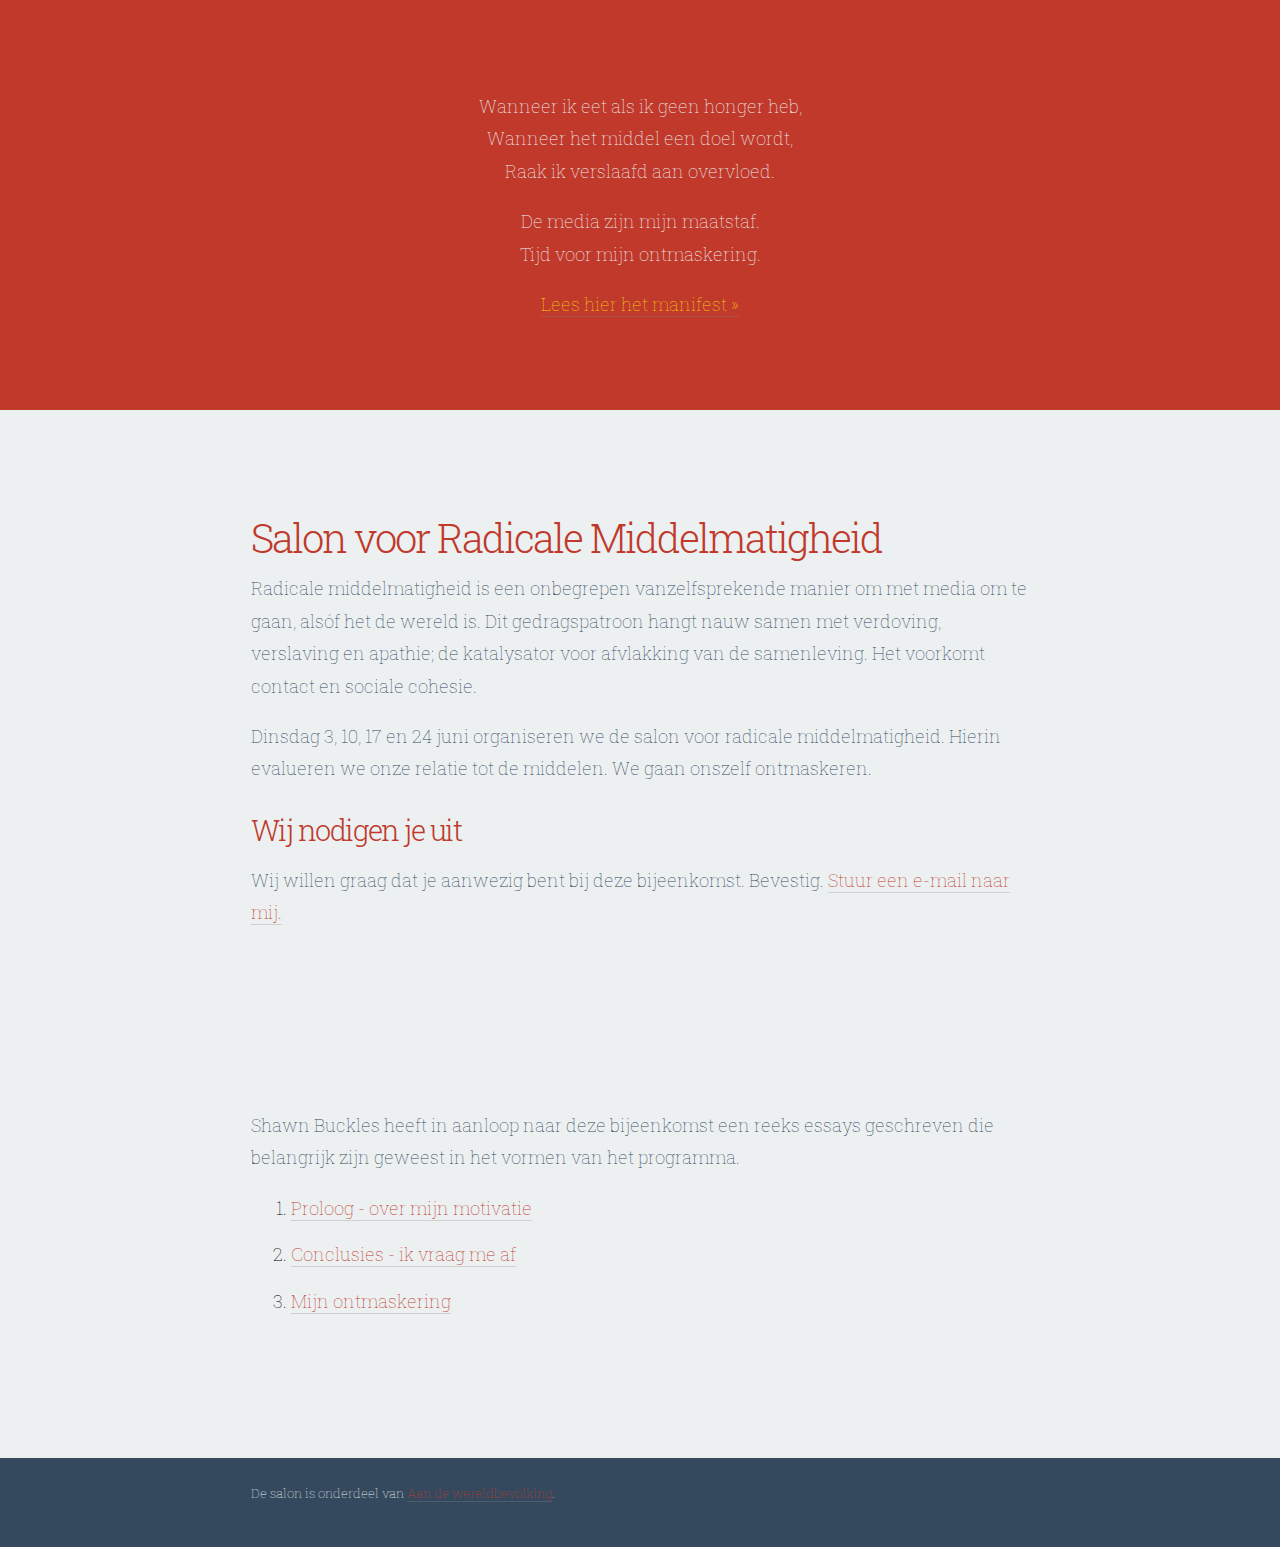
==== index.html @ 35668c7c "Added reader" ====
<!doctype html>
<html lang="nl">
<head>
    <meta charset="utf-8">
    <meta http-equiv="X-UA-Compatible" content="IE=edge,chrome=1">

    <title>Salon voor Radicale Middelmatigheid</title>

    <meta name="viewport" content="width=device-width, initial-scale=1.0">
    <meta name="description" content="Salon voor Radicale Middelmatigheid, 4 bijeenkomsten in Drachten, juni 2014.">
    
        <link rel="stylesheet" href="./css/vendor/normalize.css" />
        <link  rel="stylesheet" href="./css/style.css" />
        <link  rel="stylesheet" href="./css/responsive.css" />
        <link  rel="stylesheet" href="./css/fonts.css" />

        <link href='http://fonts.googleapis.com/css?family=Roboto+Slab:400,100,300,700' rel='stylesheet' type='text/css'>

</head>
<body>
    <div class="story-content">

        <section class="aanhef">
            <div class="site-width">
                <div class="copy-width">
                    <p>Wanneer ik eet als ik geen honger heb,<br />
                    Wanneer het middel een doel wordt,<br />
                    Raak ik verslaafd aan overvloed.</p>
                    <p>De media zijn mijn maatstaf.<br />
                    Tijd voor mijn ontmaskering.</p>
                    <p><a href="http://shawnbuckles.nl/ontmaskering/">Lees hier het manifest &raquo;</a></p>
                </div>
            </div>
        </section>

        <section class="definitie">
            <div class="site-width">
                <div class="copy-width">
                    <h1>Salon voor Radicale Middelmatigheid</h1>
                    <p>Radicale middelmatigheid is een onbegrepen vanzelfsprekende manier om met media om te gaan, alsóf het de wereld is. Dit gedragspatroon hangt nauw samen met verdoving, verslaving en apathie; de katalysator voor afvlakking van de samenleving. Het voorkomt contact en sociale cohesie.</p>
                    <p>Dinsdag 3, 10, 17 en 24 juni organiseren we de salon voor radicale middelmatigheid. Hierin evalueren we onze relatie tot de middelen. We gaan  onszelf ontmaskeren.</p>
                    <h3>Wij nodigen je uit</h3>
                    <p>Wij willen graag dat je aanwezig bent bij deze bijeenkomst. Bevestig. <a href="mailto:shawn.buckles@gmail.com">Stuur een e-mail naar mij.</a></p>
                </div>
            </div>
        </section>

        <section class="definitie">
            <div class="site-width">
                <div class="copy-width">
                    <p>Shawn Buckles heeft in aanloop naar deze bijeenkomst een reeks essays geschreven die belangrijk zijn geweest in het vormen van het programma.</p>
                    <ol>
                        <li><a href="http://shawnbuckles.nl/proloog/">Proloog - over mijn motivatie</a></li>             
                        <li><a href="http://shawnbuckles.nl/conclusies/">Conclusies - ik vraag me af</a></li>
                        <li><a href="http://shawnbuckles.nl/ontmaskering/">Mijn ontmaskering</a></li>
                    </ol>            
                </div>
            </div>
        </section>
        
        <section class="footer">
            <div class="site-width">
                <div class="copy-width">
                    <p>De salon is onderdeel van <a href="http://aandewereldbevolking.nl/">Aan de wereldbevolking</a>.</p>
                </div>
            </div>
        </section>


    </div>

<script>
  (function(i,s,o,g,r,a,m){i['GoogleAnalyticsObject']=r;i[r]=i[r]||function(){
  (i[r].q=i[r].q||[]).push(arguments)},i[r].l=1*new Date();a=s.createElement(o),
  m=s.getElementsByTagName(o)[0];a.async=1;a.src=g;m.parentNode.insertBefore(a,m)
  })(window,document,'script','//www.google-analytics.com/analytics.js','ga');

  ga('create', 'UA-45040211-5', 'shawnbuckles.nl');
  ga('send', 'pageview');

</script>
---- css/style.css ----
/************************************************/
/*     Salon voor Radicale Middelmatigheid      */
/************************************************/

* {
    -webkit-box-sizing: border-box;
    -moz-box-sizing: border-box;
    -ms-box-sizing: border-box;
    -o-box-sizing: border-box;
    box-sizing: border-box;
}

html {
    background: #ecf0f1;
}

html, body {
    height: 100%;
}

body {
    font-family: 'Roboto Slab', Georgia, Times, "Times New Roman", serif;
    font-size: 18px;
    line-height: 1.8em;
    font-weight: 100;
}

/* ---------------------- */

/* typography */

h1, h2, h3 {
    font-family: 'Roboto Slab', 'Helvetica Neue', Helvetica, "pragmatica-web", Arial, sans-serif;
    letter-spacing: -0.05em;
    text-align: left;
    color: #c0392b;
    font-weight: 300;
}

h1 {
    font-size: 2.2em;
    text-transform: none;
    margin: 1em 0 0 0;
}

h2 {
    letter-spacing: -0.05em;
    font-size: 2.2em;
    margin: .5em 0 0 0;
}

h3 {
    font-size: 1.6em;
    margin: 1em 0 0 0;
}

h4 {
    font-size: .4em;
    text-transform: uppercase;
    font-family: 'ff-meta-serif-web-pro', Georgia, Times, "Times New Roman", serif;
}

blockquote {
    font-family: skolar, 'ff-meta-serif-web-pro', Georgia, Times, "Times New Roman", serif;
    font-size: 2em;
    line-height: 1em;
    letter-spacing: -0.05em;
    font-weight: normal;
    margin: 1em 0 .5em 0;
    color: #c0392b
}

p {
    font-size: 1em;
    color: #34495e;
}

a {
    border-bottom: 1px solid rgba(136, 136, 136, 0.3);
    color: #c0392b;
    text-decoration: none;
}
a:hover {
    color: #e74c3c;
}
ul {
    list-style-type: none;
    padding-left: 0;
    font-size: 0.8em;
}
li {
    border-bottom: 0px solid rgba(136, 136, 136, 0.3);
    margin-bottom: 0.4em;
    padding-bottom: 0.4em;
}
 li:last-child {
    border: medium none;
    margin-bottom: 0;
    padding-bottom: 0;
}
/* ---------------------- */

/* lay-out */

section {
    padding: 0.5em 0 0.5em 0;
}

.story-content {
    margin: 0 auto;
}

.site-width {
    width: 90%;
    max-width: 950px;
    margin: 0 auto;
}

.copy-width {
    width: 82%;
    margin: 0 auto;
}

/* ---------------------- */

/* sections */

.aanhef {
    background: #c0392b;
    padding: 4em 0;
}

.aanhef h1 {
    line-height: 1em;
    margin-bottom: 0px;
    padding-top: .3em;
    border-top: 0px #c0392b solid;
    padding-bottom: .3em;
    border-bottom: 0px #2980b9 solid;
}

.aanhef p {
    color: #ecf0f1;
    text-align: center;
}
.aanhef a {
    border-bottom: 1px solid rgba(136, 136, 136, 0.3);
    color: #f1c40f;
    text-decoration: none;
}
.aanhef a:hover {
    color: #f39c12;
}
/* ---------------------- */

.definitie {
    background: #ecf0f1;
    padding: 4em 0;
}
.publicaties {

}

.footer {
    background: #34495e;

    margin-top: 4em;
    font-size: .7em;
    padding-bottom: 2em;
}
.footer p{
    color: #ecf0f1;
}

/* ---------------------- */

/* icons */

.pamflet {
    background: url("https://31.media.tumblr.com/920800e5a9543d97eb18a00653c40772/tumblr_inline_n079t0Gxep1raxvhp.png") no-repeat scroll left center / 18px auto rgba(0, 0, 0, 0);
    padding-left: 35px;
}
---- css/responsive.css ----
/* Move the nav under the logo when it doesn't fit */
@media (max-width: 920px) {
    #container {
        padding: 10px 20px;
    }
}

/* Landscape phone to portrait tablet */
@media (max-width: 800px) {
    header nav {
        position: static;
    }

    header .nav-collapse li:first-child {
        margin-top: 10px;
    }

    nav {
        font-size: 10pt;
    }

    nav li {
        float: none;

        margin: 0;
        padding: 5px;

        text-align: center;
    }

    nav .nav-collapse.collapse {
        height: 0;
        overflow: hidden;
    }

    nav .btn-navbar {
        display: block;
    }

    footer nav .nav-collapse.collapse {
        height: auto !important;
        overflow: visible !important;
    }

    footer nav .btn-navbar {
        display: none;
    }

    .hero-unit h1 {
        width: 330px;
        margin: 60px auto;
    }

    .column-one-third,
    .column-two-thirds {
        float: none;

        width: 100%;

        padding: 0;
    }

    .column-one-third:first-child {
        padding: 0;
    }

    .column-one-third:last-child {
        padding: 0;
    }

    .box {
        min-height: 0;

        margin-bottom: 20px;
    }
}

/* Landscape phones and down */
@media (max-width: 480px) {
    #container {
        padding: 5px 10px;
    }

    .hero-unit h1 {
        width: auto;

        margin: 30px auto;

        font-size: 25pt;
    }

    .hero-unit .logo {
        width: 98.75px;
        height: 25px;

        margin-bottom: 10px;

        background-size: 98.75px 25px;
    }

    table.rates thead {
        font-size: 10pt;
    }
}
---- css/fonts.css ----
@font-face {
    font-family: 'Helvetica Neue Lt Std Bold';
    src: url('../fonts/helveticaneueltstd-bold-webfont.eot');
    src: url('../fonts/helveticaneueltstd-bold-webfont.eot?#iefix') format('embedded-opentype'),
         url('../fonts/helveticaneueltstd-bold-webfont.woff') format('woff'),
         url('../fonts/helveticaneueltstd-bold-webfont.ttf') format('truetype'),
         url('../fonts/helveticaneueltstd-bold-webfont.svg#helveticaneueltstd-bold') format('svg');
    font-weight: normal;
    font-style: normal;
}

@font-face {
    font-family: 'Skolar OT Italic';
    src: url('../fonts/skolar_ot-italic-webfont.eot');
    src: url('../fonts/skolar_ot-italic-webfont.eot?#iefix') format('embedded-opentype'),
         url('../fonts/skolar_ot-italic-webfont.woff') format('woff'),
         url('../fonts/skolar_ot-italic-webfont.ttf') format('truetype'),
         url('../fonts/skolar_ot-italic-webfont.svg#skolar_otitalic') format('svg');
    font-weight: normal;
    font-style: normal;
}

@font-face {
    font-family: 'Skolar OT Bold';
    src: url('../fonts/skolar_ot-sc-webfont.eot');
    src: url('../fonts/skolar_ot-sc-webfont.eot?#iefix') format('embedded-opentype'),
         url('../fonts/skolar_ot-sc-webfont.woff') format('woff'),
         url('../fonts/skolar_ot-sc-webfont.ttf') format('truetype'),
         url('../fonts/skolar_ot-sc-webfont.svg#skolar_otbold') format('svg');
    font-weight: normal;
    font-style: normal;
}

@font-face {
    font-family: 'Skolar OT';
    src: url('../fonts/skolar_ot-webfont.eot');
    src: url('../fonts/skolar_ot-webfont.eot?#iefix') format('embedded-opentype'),
         url('../fonts/skolar_ot-webfont.woff') format('woff'),
         url('../fonts/skolar_ot-webfont.ttf') format('truetype'),
         url('../fonts/skolar_ot-webfont.svg#skolar_otregular') format('svg');
    font-weight: normal;
    font-style: normal;
}

@font-face {
    font-family: 'Skolar Italic';
    src: url('../fonts/skolar-italic-pvt-webfont.eot');
    src: url('../fonts/skolar-italic-pvt-webfont.eot?#iefix') format('embedded-opentype'),
         url('../fonts/skolar-italic-pvt-webfont.woff') format('woff'),
         url('../fonts/skolar-italic-pvt-webfont.ttf') format('truetype'),
         url('../fonts/skolar-italic-pvt-webfont.svg#skolaritalic') format('svg');
    font-weight: normal;
    font-style: normal;
}

@font-face {
    font-family: 'Skolar';
    src: url('../fonts/skolar-regular-pvt-webfont.eot');
    src: url('../fonts/skolar-regular-pvt-webfont.eot?#iefix') format('embedded-opentype'),
         url('../fonts/skolar-regular-pvt-webfont.woff') format('woff'),
         url('../fonts/skolar-regular-pvt-webfont.ttf') format('truetype'),
         url('../fonts/skolar-regular-pvt-webfont.svg#skolarregular') format('svg');
    font-weight: normal;
    font-style: normal;
}
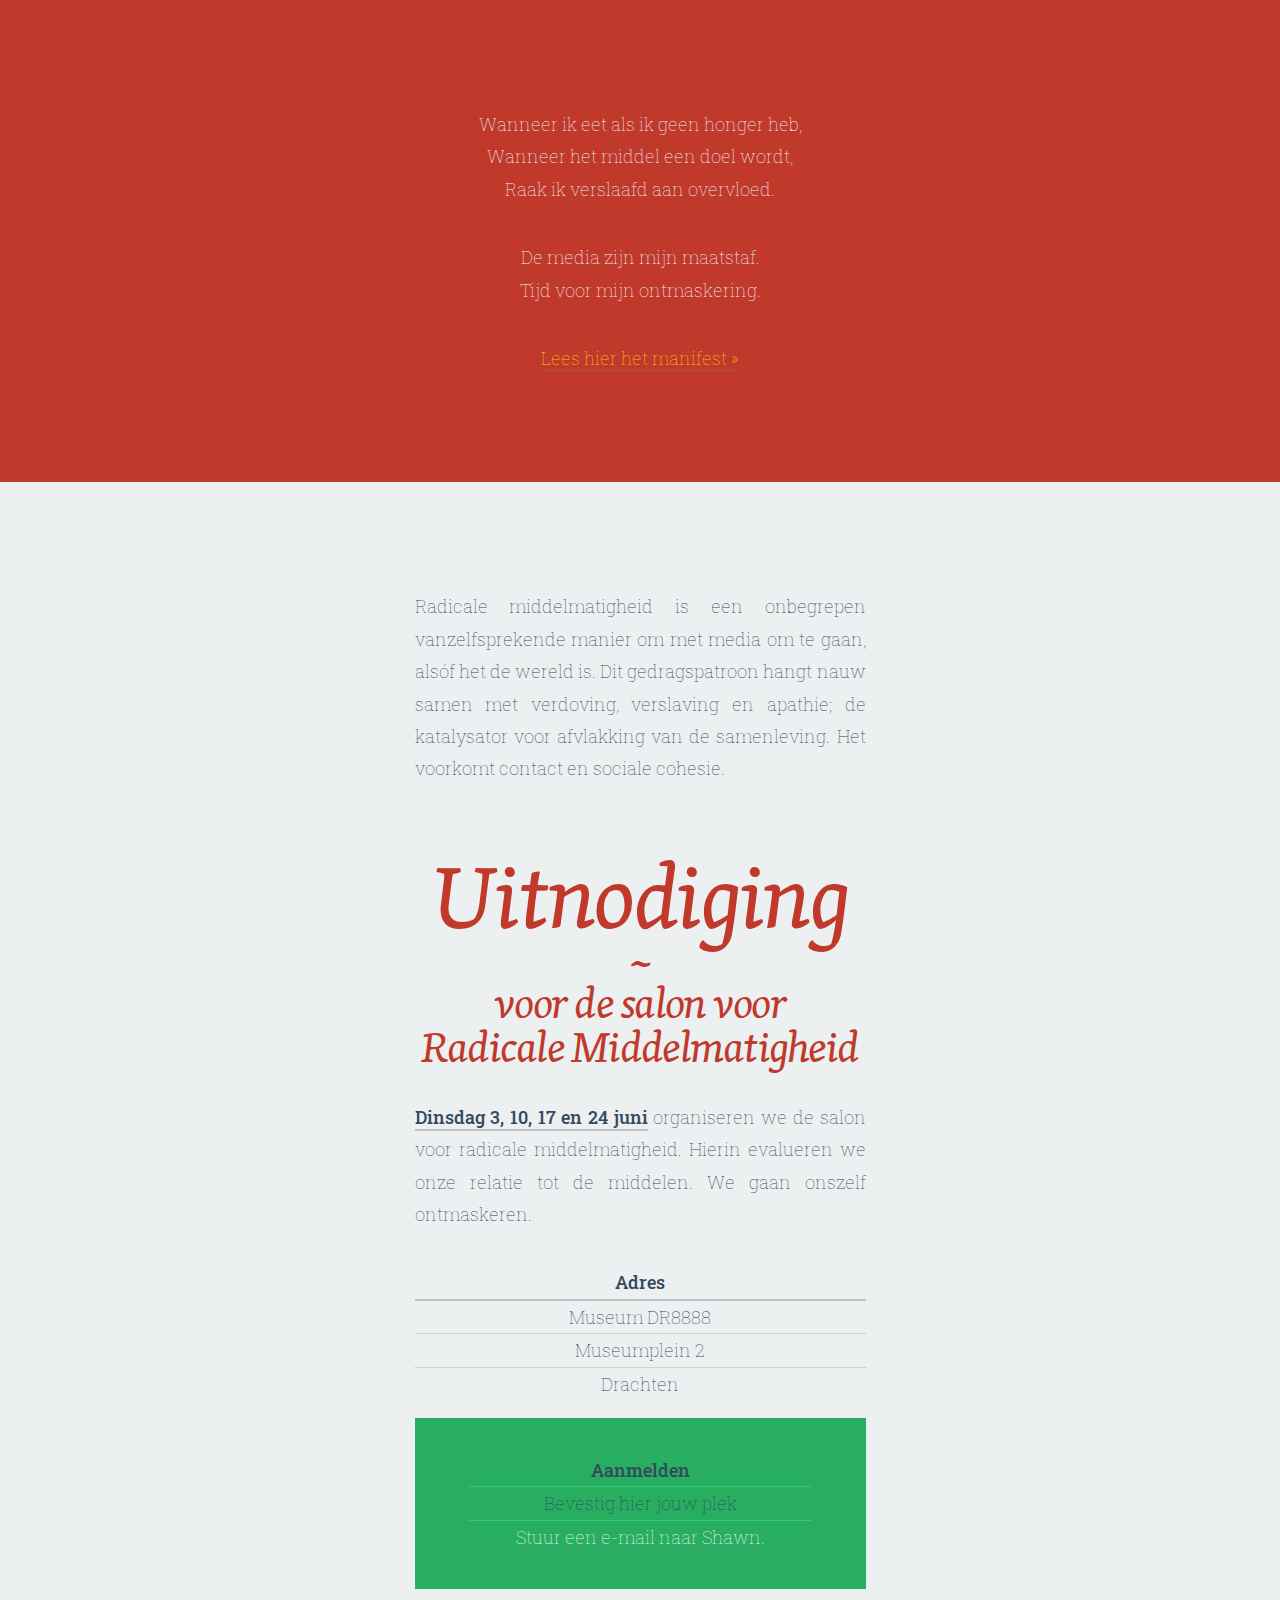
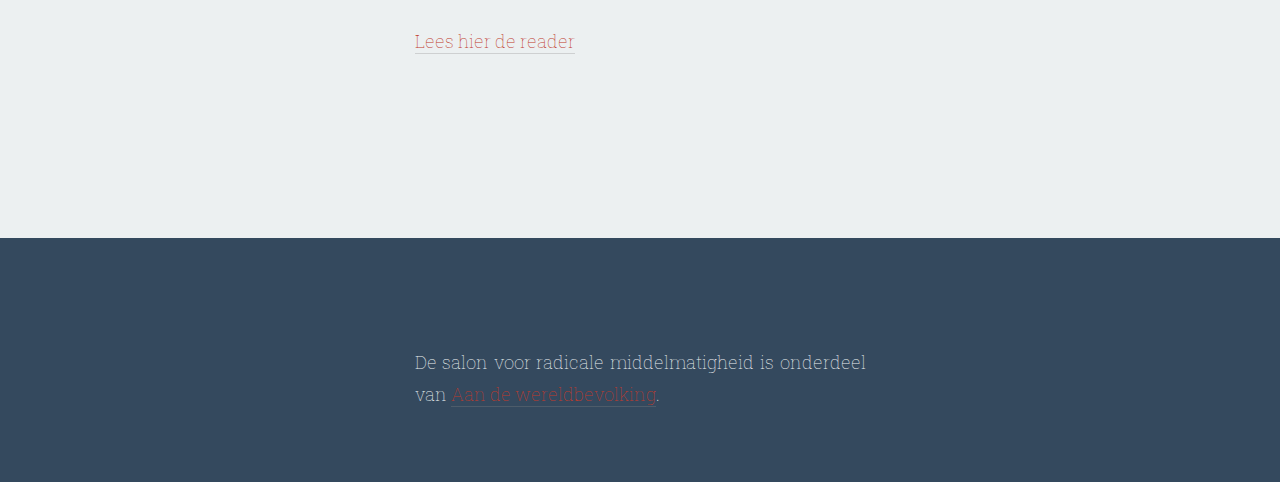
==== commit 72f83b37: "Fix" ====
--- a/index.html
+++ b/index.html
@@ -4,7 +4,7 @@
     <meta charset="utf-8">
     <meta http-equiv="X-UA-Compatible" content="IE=edge,chrome=1">
 
-    <title>Salon voor Radicale Middelmatigheid</title>
+    <title>Uitnodiging - Salon voor Radicale Middelmatigheid</title>
 
     <meta name="viewport" content="width=device-width, initial-scale=1.0">
     <meta name="description" content="Salon voor Radicale Middelmatigheid, 4 bijeenkomsten in Drachten, juni 2014.">
@@ -36,16 +36,29 @@
         <section class="definitie">
             <div class="site-width">
                 <div class="copy-width">
-                    <h1>Salon voor Radicale Middelmatigheid</h1>
                     <p>Radicale middelmatigheid is een onbegrepen vanzelfsprekende manier om met media om te gaan, alsóf het de wereld is. Dit gedragspatroon hangt nauw samen met verdoving, verslaving en apathie; de katalysator voor afvlakking van de samenleving. Het voorkomt contact en sociale cohesie.</p>
-                    <p>Dinsdag 3, 10, 17 en 24 juni organiseren we de salon voor radicale middelmatigheid. Hierin evalueren we onze relatie tot de middelen. We gaan  onszelf ontmaskeren.</p>
-                    <h3>Wij nodigen je uit</h3>
-                    <p>Wij willen graag dat je aanwezig bent bij deze bijeenkomst. Bevestig. <a href="mailto:shawn.buckles@gmail.com">Stuur een e-mail naar mij.</a></p>
-                </div>
+                    <h1>Uitnodiging</h1>
+                    <h2>~</h2> 
+                    <h2>voor de salon voor<br />Radicale Middelmatigheid</h2>
+                    <p><span class="nadruk">Dinsdag 3, 10, 17 en 24 juni</span> organiseren we de salon voor radicale middelmatigheid. Hierin evalueren we onze relatie tot de middelen. We gaan  onszelf ontmaskeren.</p>
+                    <ul>
+                        <li class="nadruk">Adres</li>
+                        <li>Museum DR8888</li>
+                        <li>Museumplein 2</li>
+                        <li>Drachten</li>
+                    </ul>
+                    <ul class="aanmelden">
+                        <li class="nadruk">Aanmelden</li>
+                        <li>Bevestig hier jouw plek</li>
+                        <li><a href="mailto:shawn.buckles@gmail.com">Stuur een e-mail naar Shawn.</a></li>
+                    </ul>
+
+                    <p><a href="./reader.html">Lees hier de reader</a></p>
+               </div>
             </div>
         </section>
 
-        <section class="definitie">
+        <section class="hide">
             <div class="site-width">
                 <div class="copy-width">
                     <p>Shawn Buckles heeft in aanloop naar deze bijeenkomst een reeks essays geschreven die belangrijk zijn geweest in het vormen van het programma.</p>
@@ -61,7 +74,7 @@
         <section class="footer">
             <div class="site-width">
                 <div class="copy-width">
-                    <p>De salon is onderdeel van <a href="http://aandewereldbevolking.nl/">Aan de wereldbevolking</a>.</p>
+                    <p>De salon voor radicale middelmatigheid is onderdeel van <a href="http://aandewereldbevolking.nl/">Aan de wereldbevolking</a>.</p>
                 </div>
             </div>
         </section>
--- a/css/style.css
+++ b/css/style.css
@@ -29,36 +29,33 @@
 
 /* typography */
 
-h1, h2, h3 {
-    font-family: 'Roboto Slab', 'Helvetica Neue', Helvetica, "pragmatica-web", Arial, sans-serif;
-    letter-spacing: -0.05em;
-    text-align: left;
+h1, h2, h3, h4 {
+    font-family: 'Skolar Italic', 'Roboto Slab', 'Helvetica Neue', Helvetica, "pragmatica-web", Arial, sans-serif;
+    letter-spacing: -0.04em;
     color: #c0392b;
-    font-weight: 300;
+    text-align: center;
+    font-weight: 500;
+    line-height: 1em;
 }
 
+
 h1 {
-    font-size: 2.2em;
-    text-transform: none;
-    margin: 1em 0 0 0;
+    font-size: 5em;
+    margin-bottom: 0;
+}
+h2 {
+    margin: 0 auto;
+    font-size: 2.4em;
+}
+h3 {
+    font-family: 'Roboto Slab', 'Helvetica Neue', Helvetica, "pragmatica-web", Arial, sans-serif;
+    font-size: 2em;
+}
+h4 {
+    font-size: 1.6em;
+    color: #2c3e50;
 }
 
-h2 {
-    letter-spacing: -0.05em;
-    font-size: 2.2em;
-    margin: .5em 0 0 0;
-}
-
-h3 {
-    font-size: 1.6em;
-    margin: 1em 0 0 0;
-}
-
-h4 {
-    font-size: .4em;
-    text-transform: uppercase;
-    font-family: 'ff-meta-serif-web-pro', Georgia, Times, "Times New Roman", serif;
-}
 
 blockquote {
     font-family: skolar, 'ff-meta-serif-web-pro', Georgia, Times, "Times New Roman", serif;
@@ -71,8 +68,15 @@
 }
 
 p {
+    margin: 2em auto;
+    text-align: center;
+    text-align: justify;
     font-size: 1em;
     color: #34495e;
+}
+.nadruk {
+    border-bottom: 2px solid rgba(189, 195, 199,1.0);
+    font-weight: 500;
 }
 
 a {
@@ -83,15 +87,27 @@
 a:hover {
     color: #e74c3c;
 }
+.aanmelden a {
+    color: #ecf0f1;
+}
 ul {
     list-style-type: none;
     padding-left: 0;
-    font-size: 0.8em;
+    font-size: 1em;
+    text-align: center;
+    color: #34495e;
+}
+
+ul.aanmelden {
+    padding: 2em 3em;
+    background: #27ae60;
 }
 li {
-    border-bottom: 0px solid rgba(136, 136, 136, 0.3);
-    margin-bottom: 0.4em;
-    padding-bottom: 0.4em;
+    border-bottom: 1px solid rgba(136, 136, 136, 0.3);
+
+}
+.aanmelden li {
+    border-bottom: 1px solid rgba(46, 204, 113,1.0);
 }
  li:last-child {
     border: medium none;
@@ -103,7 +119,7 @@
 /* lay-out */
 
 section {
-    padding: 0.5em 0 0.5em 0;
+    padding: 4em 0;
 }
 
 .story-content {
@@ -112,7 +128,7 @@
 
 .site-width {
     width: 90%;
-    max-width: 950px;
+    max-width: 550px;
     margin: 0 auto;
 }
 
@@ -127,7 +143,6 @@
 
 .aanhef {
     background: #c0392b;
-    padding: 4em 0;
 }
 
 .aanhef h1 {
@@ -157,15 +172,15 @@
     background: #ecf0f1;
     padding: 4em 0;
 }
-.publicaties {
-
+.hide {
+    display: none;
 }
 
 .footer {
     background: #34495e;
 
     margin-top: 4em;
-    font-size: .7em;
+    font-size: 1em;
     padding-bottom: 2em;
 }
 .footer p{
